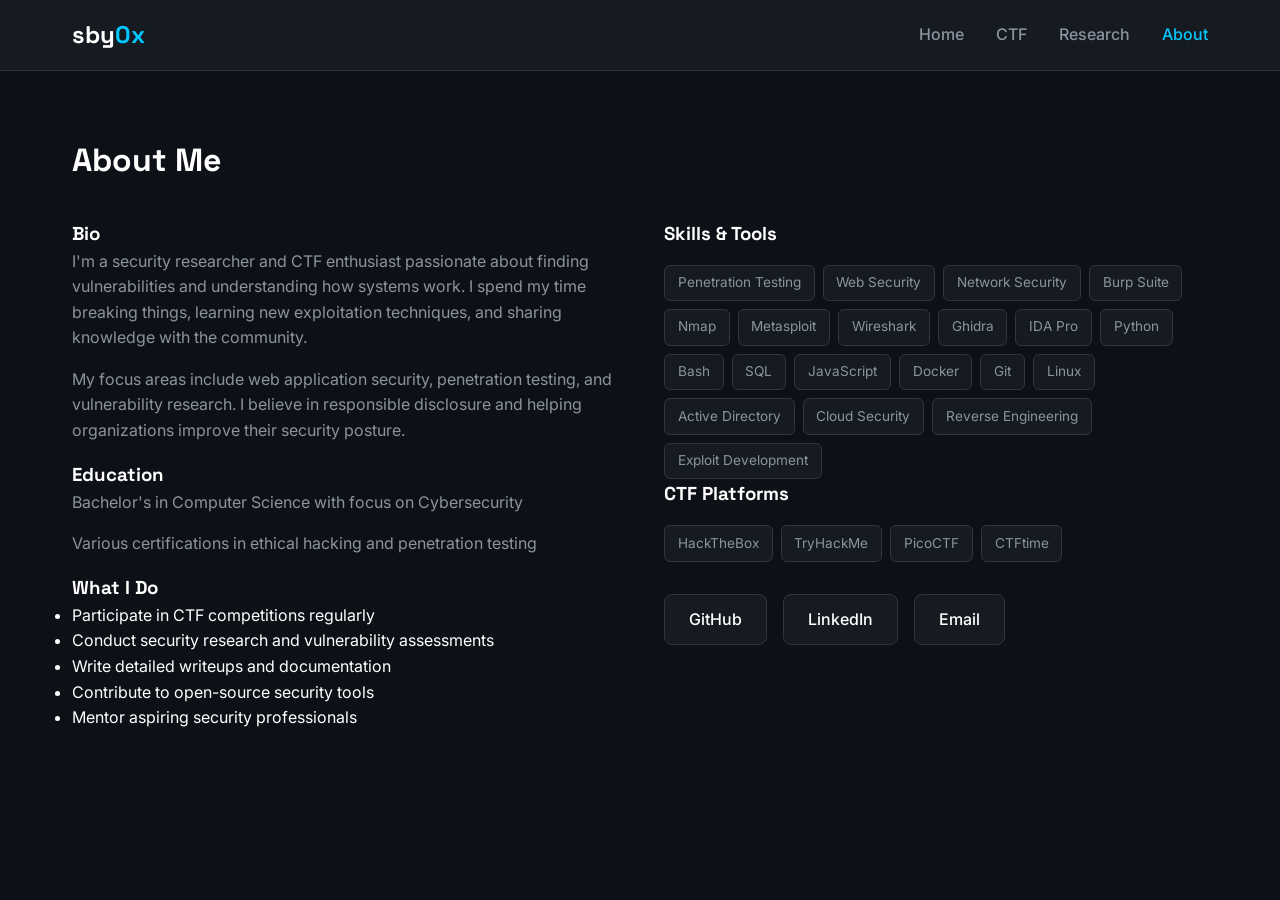
==== about.html @ 7ad6bf6d "My-website (copied layout of last website with explored HTML depth)" ====
<!DOCTYPE html>
<html lang="en">
<head>
  <meta charset="UTF-8">
  <meta name="viewport" content="width=device-width, initial-scale=1.0">
  <title>About - seby0x.dev</title>
  <link rel="stylesheet" href="css/styles.css">
</head>
<body>
  <nav>
    <div class="container nav-content">
      <a href="index.html" class="brand">
        <span class="sby">sby</span><span class="hex">0x</span>
      </a>
      <div class="nav-links">
        <a href="index.html">Home</a>
        <a href="ctf.html">CTF</a>
        <a href="research.html">Research</a>
        <a href="about.html" class="active">About</a>
      </div>
    </div>
  </nav>

  <section class="section">
    <div class="container">
      <h1 class="section-title">About Me</h1>
      
      <div class="about-content">
        <div class="about-text">
          <h3>Bio</h3>
          <p>I'm a security researcher and CTF enthusiast passionate about finding vulnerabilities and understanding how systems work. I spend my time breaking things, learning new exploitation techniques, and sharing knowledge with the community.</p>
          <p>My focus areas include web application security, penetration testing, and vulnerability research. I believe in responsible disclosure and helping organizations improve their security posture.</p>
          
          <h3>Education</h3>
          <p>Bachelor's in Computer Science with focus on Cybersecurity</p>
          <p>Various certifications in ethical hacking and penetration testing</p>
          
          <h3>What I Do</h3>
          <ul>
            <li>Participate in CTF competitions regularly</li>
            <li>Conduct security research and vulnerability assessments</li>
            <li>Write detailed writeups and documentation</li>
            <li>Contribute to open-source security tools</li>
            <li>Mentor aspiring security professionals</li>
          </ul>
        </div>
        
        <div class="about-skills">
          <h3>Skills & Tools</h3>
          <div class="skills-list">
            <span class="skill-tag">Penetration Testing</span>
            <span class="skill-tag">Web Security</span>
            <span class="skill-tag">Network Security</span>
            <span class="skill-tag">Burp Suite</span>
            <span class="skill-tag">Nmap</span>
            <span class="skill-tag">Metasploit</span>
            <span class="skill-tag">Wireshark</span>
            <span class="skill-tag">Ghidra</span>
            <span class="skill-tag">IDA Pro</span>
            <span class="skill-tag">Python</span>
            <span class="skill-tag">Bash</span>
            <span class="skill-tag">SQL</span>
            <span class="skill-tag">JavaScript</span>
            <span class="skill-tag">Docker</span>
            <span class="skill-tag">Git</span>
            <span class="skill-tag">Linux</span>
            <span class="skill-tag">Active Directory</span>
            <span class="skill-tag">Cloud Security</span>
            <span class="skill-tag">Reverse Engineering</span>
            <span class="skill-tag">Exploit Development</span>
          </div>
          
          <h3>CTF Platforms</h3>
          <div class="skills-list">
            <span class="skill-tag">HackTheBox</span>
            <span class="skill-tag">TryHackMe</span>
            <span class="skill-tag">PicoCTF</span>
            <span class="skill-tag">CTFtime</span>
          </div>
          
          <div class="contact-links">
            <a href="https://github.com/seby0x" target="_blank" class="contact-btn">
              GitHub
            </a>
            <a href="https://linkedin.com/in/seby0x" target="_blank" class="contact-btn">
              LinkedIn
            </a>
            <a href="mailto:contact@seby0x.dev" class="contact-btn">
              Email
            </a>
          </div>
        </div>
      </div>
    </div>
  </section>
</body>
</html>
---- css/styles.css ----
@import url('https://fonts.googleapis.com/css2?family=Inter:wght@400;500;600&family=JetBrains+Mono:wght@400;500&family=Space+Grotesk:wght@500;600;700&display=swap');

:root {
  --bg-primary: #0d1117;
  --bg-card: #161b22;
  --accent-cyan: #00c8ff;
  --severity-high: #f85149;
  --severity-low: #3fb950;
  --text-primary: #ffffff;
  --text-secondary: #8b949e;
  --border-color: #30363d;
}

* {
  margin: 0;
  padding: 0;
  box-sizing: border-box;
}

body {
  font-family: 'Inter', sans-serif;
  background-color: var(--bg-primary);
  color: var(--text-primary);
  line-height: 1.6;
}

h1, h2, h3, h4, h5, h6 {
  font-family: 'Space Grotesk', sans-serif;
}

code, pre {
  font-family: 'JetBrains Mono', monospace;
}

a {
  color: var(--accent-cyan);
  text-decoration: none;
  transition: opacity 0.2s;
}

a:hover {
  opacity: 0.8;
}

.container {
  max-width: 1200px;
  margin: 0 auto;
  padding: 0 2rem;
}

nav {
  background-color: var(--bg-card);
  border-bottom: 1px solid var(--border-color);
  padding: 1rem 0;
  position: sticky;
  top: 0;
  z-index: 100;
}

.nav-content {
  display: flex;
  justify-content: space-between;
  align-items: center;
}

.brand {
  font-family: 'Space Grotesk', sans-serif;
  font-size: 1.5rem;
  font-weight: 700;
  color: var(--text-primary);
}

.brand .sby {
  color: #ffffff;
}

.brand .hex {
  color: var(--accent-cyan);
}

.nav-links {
  display: flex;
  gap: 2rem;
}

.nav-links a {
  color: var(--text-secondary);
  font-weight: 500;
}

.nav-links a:hover,
.nav-links a.active {
  color: var(--accent-cyan);
}

.hero {
  padding: 6rem 0;
  text-align: center;
}

.hero h1 {
  font-size: 3.5rem;
  margin-bottom: 1rem;
  line-height: 1.2;
}

.hero .tagline {
  font-size: 1.25rem;
  color: var(--text-secondary);
  margin-bottom: 2rem;
}

.section {
  padding: 4rem 0;
}

.section-title {
  font-size: 2rem;
  margin-bottom: 2rem;
  color: var(--text-primary);
}

.card-grid {
  display: grid;
  grid-template-columns: repeat(auto-fill, minmax(320px, 1fr));
  gap: 1.5rem;
}

.card {
  background-color: var(--bg-card);
  border: 1px solid var(--border-color);
  border-radius: 8px;
  padding: 1.5rem;
  transition: transform 0.2s, border-color 0.2s;
}

.card:hover {
  transform: translateY(-4px);
  border-color: var(--accent-cyan);
}

.card-title {
  font-size: 1.25rem;
  font-weight: 600;
  margin-bottom: 0.5rem;
  font-family: 'Space Grotesk', sans-serif;
}

.card-description {
  color: var(--text-secondary);
  font-size: 0.95rem;
  margin-bottom: 1rem;
}

.card-meta {
  display: flex;
  gap: 0.75rem;
  flex-wrap: wrap;
}

.badge {
  display: inline-block;
  padding: 0.25rem 0.75rem;
  border-radius: 9999px;
  font-size: 0.8rem;
  font-weight: 500;
  font-family: 'JetBrains Mono', monospace;
}

.badge-cyan {
  background-color: rgba(0, 200, 255, 0.15);
  color: var(--accent-cyan);
}

.badge-red {
  background-color: rgba(248, 81, 73, 0.15);
  color: var(--severity-high);
}

.badge-green {
  background-color: rgba(63, 185, 80, 0.15);
  color: var(--severity-low);
}

.badge-gray {
  background-color: rgba(139, 148, 158, 0.15);
  color: var(--text-secondary);
}

.filters {
  display: flex;
  gap: 1rem;
  margin-bottom: 2rem;
  flex-wrap: wrap;
}

.search-bar {
  width: 100%;
  max-width: 400px;
  padding: 0.75rem 1rem;
  background-color: var(--bg-card);
  border: 1px solid var(--border-color);
  border-radius: 8px;
  color: var(--text-primary);
  font-family: 'Inter', sans-serif;
  font-size: 1rem;
  margin-bottom: 2rem;
}

.search-bar:focus {
  outline: none;
  border-color: var(--accent-cyan);
}

.filter-btn {
  padding: 0.5rem 1rem;
  background-color: var(--bg-card);
  border: 1px solid var(--border-color);
  border-radius: 6px;
  color: var(--text-secondary);
  cursor: pointer;
  font-family: 'Inter', sans-serif;
  font-size: 0.9rem;
  transition: all 0.2s;
}

.filter-btn:hover,
.filter-btn.active {
  background-color: var(--accent-cyan);
  color: var(--bg-primary);
  border-color: var(--accent-cyan);
}

.tools-grid {
  display: grid;
  grid-template-columns: repeat(auto-fill, minmax(200px, 1fr));
  gap: 1rem;
}

.tool-item {
  background-color: var(--bg-card);
  border: 1px solid var(--border-color);
  border-radius: 6px;
  padding: 1rem;
  text-align: center;
  font-family: 'JetBrains Mono', monospace;
  font-size: 0.9rem;
}

.about-content {
  display: grid;
  grid-template-columns: 1fr 1fr;
  gap: 3rem;
}

.about-text p {
  color: var(--text-secondary);
  margin-bottom: 1rem;
}

.skills-list {
  display: flex;
  flex-wrap: wrap;
  gap: 0.5rem;
  margin-top: 1rem;
}

.skill-tag {
  background-color: var(--bg-card);
  border: 1px solid var(--border-color);
  padding: 0.4rem 0.8rem;
  border-radius: 6px;
  font-size: 0.85rem;
  color: var(--text-secondary);
}

.contact-links {
  display: flex;
  gap: 1rem;
  margin-top: 2rem;
}

.contact-btn {
  display: inline-flex;
  align-items: center;
  gap: 0.5rem;
  padding: 0.75rem 1.5rem;
  background-color: var(--bg-card);
  border: 1px solid var(--border-color);
  border-radius: 8px;
  color: var(--text-primary);
  font-weight: 500;
  transition: all 0.2s;
}

.contact-btn:hover {
  border-color: var(--accent-cyan);
  color: var(--accent-cyan);
}

.writeup-content {
  max-width: 800px;
  margin: 0 auto;
}

.writeup-header {
  margin-bottom: 3rem;
  padding-bottom: 2rem;
  border-bottom: 1px solid var(--border-color);
}

.writeup-title {
  font-size: 2.5rem;
  margin-bottom: 1rem;
}

.writeup-meta {
  display: flex;
  gap: 1rem;
  flex-wrap: wrap;
}

.writeup-section {
  margin-bottom: 3rem;
}

.writeup-section h3 {
  font-size: 1.5rem;
  margin-bottom: 1rem;
  color: var(--accent-cyan);
}

.writeup-section p {
  color: var(--text-secondary);
  margin-bottom: 1rem;
}

.writeup-section ul {
  color: var(--text-secondary);
  margin-left: 1.5rem;
  margin-bottom: 1rem;
}

.writeup-section li {
  margin-bottom: 0.5rem;
}

.code-block {
  background-color: var(--bg-card);
  border: 1px solid var(--border-color);
  border-radius: 8px;
  padding: 1.5rem;
  margin: 1rem 0;
  overflow-x: auto;
}

.code-block code {
  color: var(--text-secondary);
  font-size: 0.9rem;
}

.code-block code::before {
  content: '$ ';
  color: var(--accent-cyan);
}

.remediation-box {
  background-color: rgba(63, 185, 80, 0.1);
  border: 1px solid var(--severity-low);
  border-radius: 8px;
  padding: 1.5rem;
  margin: 2rem 0;
}

.remediation-box h4 {
  color: var(--severity-low);
  margin-bottom: 0.5rem;
}

@media (max-width: 768px) {
  .hero h1 {
    font-size: 2.5rem;
  }
  
  .about-content {
    grid-template-columns: 1fr;
  }
  
  .nav-links {
    gap: 1rem;
  }
  
  .card-grid {
    grid-template-columns: 1fr;
  }
}
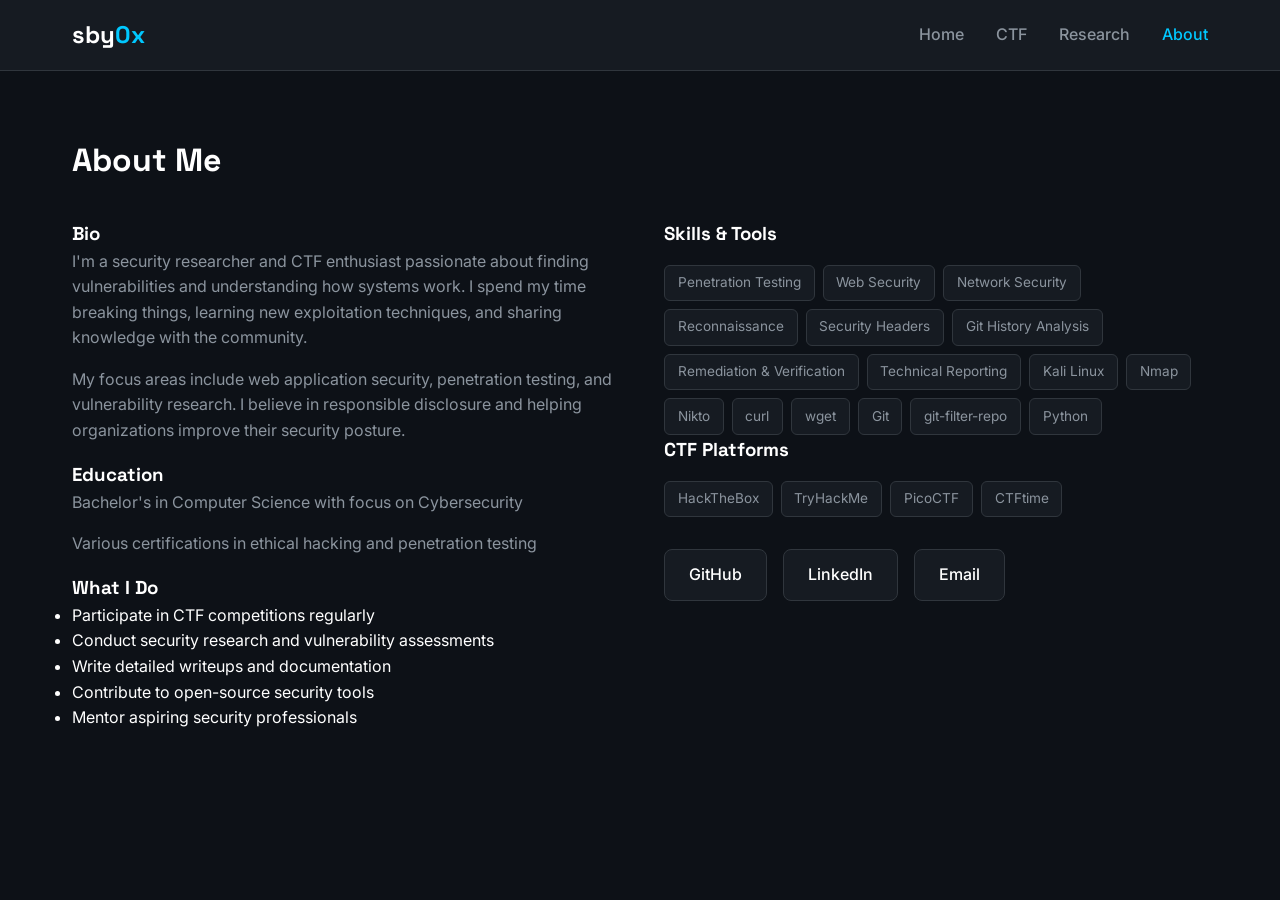
==== commit f0c09503: "upadting the ulr website writeup. dividing sections between live website tests and local - with pers" ====
--- a/about.html
+++ b/about.html
@@ -51,23 +51,19 @@
             <span class="skill-tag">Penetration Testing</span>
             <span class="skill-tag">Web Security</span>
             <span class="skill-tag">Network Security</span>
-            <span class="skill-tag">Burp Suite</span>
+            <span class="skill-tag">Reconnaissance</span>
+            <span class="skill-tag">Security Headers</span>
+            <span class="skill-tag">Git History Analysis</span>
+            <span class="skill-tag">Remediation &amp; Verification</span>
+            <span class="skill-tag">Technical Reporting</span>
+            <span class="skill-tag">Kali Linux</span>
             <span class="skill-tag">Nmap</span>
-            <span class="skill-tag">Metasploit</span>
-            <span class="skill-tag">Wireshark</span>
-            <span class="skill-tag">Ghidra</span>
-            <span class="skill-tag">IDA Pro</span>
+            <span class="skill-tag">Nikto</span>
+            <span class="skill-tag">curl</span>
+            <span class="skill-tag">wget</span>
+            <span class="skill-tag">Git</span>
+            <span class="skill-tag">git-filter-repo</span>
             <span class="skill-tag">Python</span>
-            <span class="skill-tag">Bash</span>
-            <span class="skill-tag">SQL</span>
-            <span class="skill-tag">JavaScript</span>
-            <span class="skill-tag">Docker</span>
-            <span class="skill-tag">Git</span>
-            <span class="skill-tag">Linux</span>
-            <span class="skill-tag">Active Directory</span>
-            <span class="skill-tag">Cloud Security</span>
-            <span class="skill-tag">Reverse Engineering</span>
-            <span class="skill-tag">Exploit Development</span>
           </div>
           
           <h3>CTF Platforms</h3>
@@ -79,10 +75,10 @@
           </div>
           
           <div class="contact-links">
-            <a href="https://github.com/seby0x" target="_blank" class="contact-btn">
+            <a href="https://github.com/seby0x" target="_blank" rel="noopener noreferrer" class="contact-btn">
               GitHub
             </a>
-            <a href="https://linkedin.com/in/seby0x" target="_blank" class="contact-btn">
+            <a href="https://linkedin.com/in/seby0x" target="_blank" rel="noopener noreferrer" class="contact-btn">
               LinkedIn
             </a>
             <a href="mailto:contact@seby0x.dev" class="contact-btn">
--- a/css/styles.css
+++ b/css/styles.css
@@ -6,6 +6,9 @@
   --accent-cyan: #00c8ff;
   --severity-high: #f85149;
   --severity-low: #3fb950;
+  --severity-orange: #f0883e;
+  --severity-yellow: #d29922;
+  --severity-blue: #58a6ff;
   --text-primary: #ffffff;
   --text-secondary: #8b949e;
   --border-color: #30363d;
@@ -118,6 +121,11 @@
   font-size: 2rem;
   margin-bottom: 2rem;
   color: var(--text-primary);
+}
+
+.page-intro {
+  color: var(--text-secondary);
+  margin-bottom: 2rem;
 }
 
 .card-grid {
@@ -187,6 +195,21 @@
   color: var(--text-secondary);
 }
 
+.badge-orange {
+  background-color: rgba(240, 136, 62, 0.15);
+  color: var(--severity-orange);
+}
+
+.badge-yellow {
+  background-color: rgba(210, 153, 34, 0.15);
+  color: var(--severity-yellow);
+}
+
+.badge-blue {
+  background-color: rgba(88, 166, 255, 0.15);
+  color: var(--severity-blue);
+}
+
 .filters {
   display: flex;
   gap: 1rem;
@@ -375,6 +398,160 @@
 .remediation-box h4 {
   color: var(--severity-low);
   margin-bottom: 0.5rem;
+}
+
+.remediation-box p,
+.remediation-box li {
+  color: var(--text-secondary);
+}
+
+.remediation-box ul {
+  margin-left: 1.5rem;
+  margin-bottom: 1rem;
+}
+
+.writeup-subtitle {
+  font-size: 1.25rem;
+  color: var(--text-secondary);
+  margin-bottom: 1.5rem;
+}
+
+.overview-grid {
+  display: grid;
+  grid-template-columns: repeat(auto-fill, minmax(220px, 1fr));
+  gap: 1rem;
+}
+
+.overview-item {
+  background-color: var(--bg-card);
+  border: 1px solid var(--border-color);
+  border-radius: 8px;
+  padding: 1rem 1.25rem;
+}
+
+.overview-label {
+  display: block;
+  font-family: 'JetBrains Mono', monospace;
+  font-size: 0.8rem;
+  color: var(--accent-cyan);
+  text-transform: uppercase;
+  margin-bottom: 0.25rem;
+}
+
+.overview-item p {
+  margin-bottom: 0;
+}
+
+.severity-summary {
+  display: flex;
+  gap: 0.75rem;
+  flex-wrap: wrap;
+  margin-top: 1rem;
+}
+
+.finding-card {
+  background-color: var(--bg-card);
+  border: 1px solid var(--border-color);
+  border-left: 4px solid var(--text-secondary);
+  border-radius: 8px;
+  padding: 1.5rem;
+  margin-bottom: 1.5rem;
+}
+
+.finding-card.critical { border-left-color: var(--severity-high); }
+.finding-card.high { border-left-color: var(--severity-orange); }
+.finding-card.medium { border-left-color: var(--severity-yellow); }
+.finding-card.low { border-left-color: var(--severity-blue); }
+
+.finding-header {
+  display: flex;
+  justify-content: space-between;
+  align-items: flex-start;
+  gap: 1rem;
+  margin-bottom: 1rem;
+}
+
+.finding-id {
+  font-family: 'JetBrains Mono', monospace;
+  font-size: 0.85rem;
+  color: var(--accent-cyan);
+}
+
+.finding-title {
+  font-size: 1.2rem;
+  font-weight: 600;
+}
+
+.finding-field {
+  margin-bottom: 1rem;
+}
+
+.finding-field:last-child {
+  margin-bottom: 0;
+}
+
+.finding-label {
+  display: block;
+  font-family: 'Space Grotesk', sans-serif;
+  font-weight: 600;
+  font-size: 0.9rem;
+  color: var(--text-primary);
+  margin-bottom: 0.25rem;
+}
+
+.writeup-section .finding-field p,
+.finding-field p {
+  margin-bottom: 0.5rem;
+}
+
+.finding-field ul {
+  margin-bottom: 0.5rem;
+}
+
+.output-block {
+  background-color: var(--bg-primary);
+  border: 1px solid var(--border-color);
+  border-radius: 8px;
+  padding: 1rem 1.5rem;
+  margin: 0.5rem 0;
+  overflow-x: auto;
+  color: var(--text-secondary);
+  font-size: 0.85rem;
+}
+
+.finding-card .code-block {
+  background-color: var(--bg-primary);
+  padding: 1rem 1.5rem;
+  margin: 0.5rem 0;
+}
+
+.lessons-list {
+  counter-reset: lesson;
+  list-style: none;
+}
+
+.writeup-section .lessons-list {
+  margin-left: 0;
+}
+
+.lessons-list li {
+  counter-increment: lesson;
+  background-color: var(--bg-card);
+  border: 1px solid var(--border-color);
+  border-radius: 8px;
+  padding: 1.25rem 1.5rem;
+  margin-bottom: 1rem;
+}
+
+.lessons-list li::before {
+  content: counter(lesson, decimal-leading-zero);
+  font-family: 'JetBrains Mono', monospace;
+  color: var(--accent-cyan);
+  margin-right: 0.75rem;
+}
+
+.lessons-list strong {
+  color: var(--text-primary);
 }
 
 @media (max-width: 768px) {
@@ -393,4 +570,8 @@
   .card-grid {
     grid-template-columns: 1fr;
   }
-}
+
+  .finding-header {
+    flex-direction: column;
+  }
+}
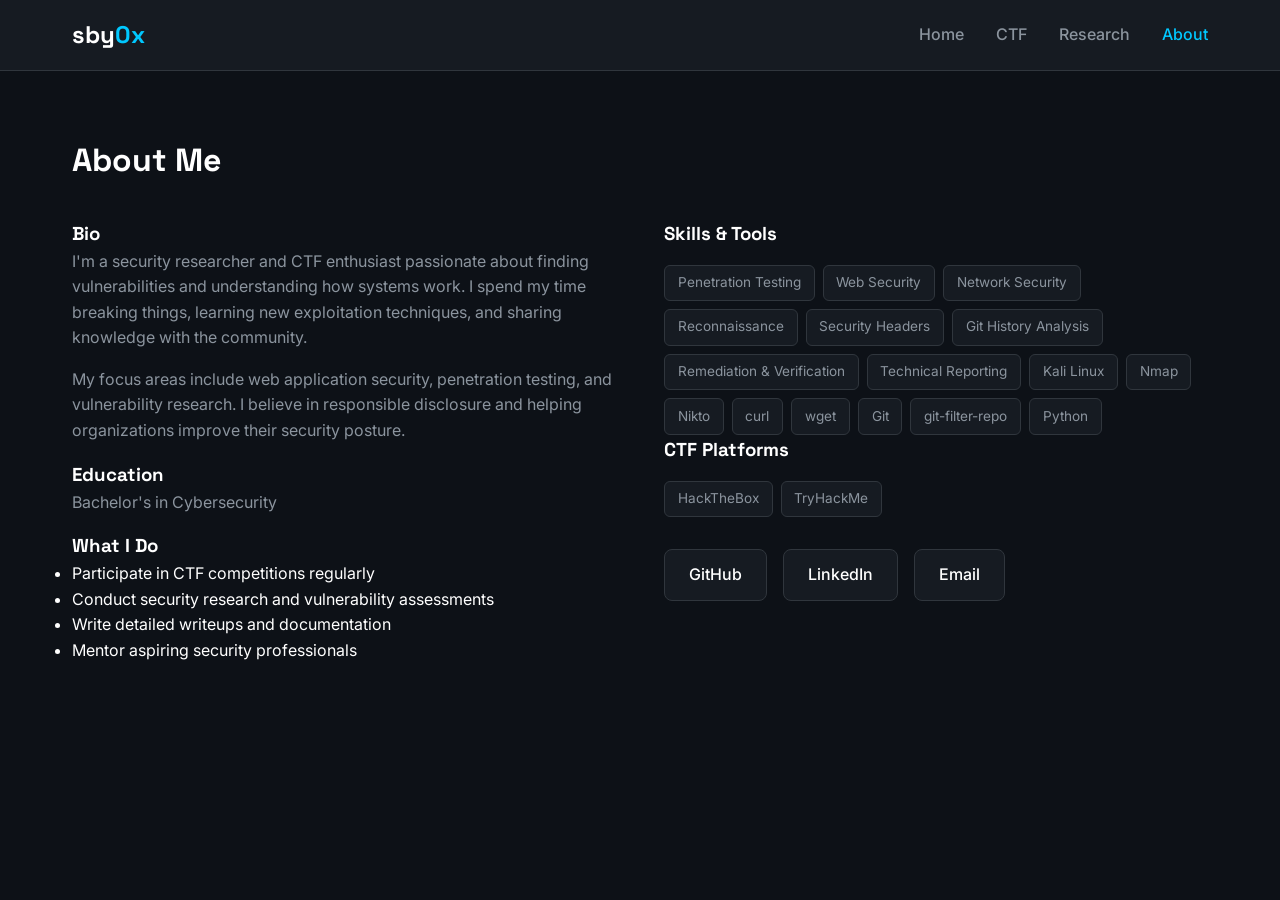
==== commit 3132d920: "re-writing about me section. Fixing social platform links (would show a blank page due to invalid li" ====
--- a/about.html
+++ b/about.html
@@ -32,15 +32,13 @@
           <p>My focus areas include web application security, penetration testing, and vulnerability research. I believe in responsible disclosure and helping organizations improve their security posture.</p>
           
           <h3>Education</h3>
-          <p>Bachelor's in Computer Science with focus on Cybersecurity</p>
-          <p>Various certifications in ethical hacking and penetration testing</p>
+          <p>Bachelor's in Cybersecurity</p>
           
           <h3>What I Do</h3>
           <ul>
             <li>Participate in CTF competitions regularly</li>
             <li>Conduct security research and vulnerability assessments</li>
             <li>Write detailed writeups and documentation</li>
-            <li>Contribute to open-source security tools</li>
             <li>Mentor aspiring security professionals</li>
           </ul>
         </div>
@@ -70,18 +68,16 @@
           <div class="skills-list">
             <span class="skill-tag">HackTheBox</span>
             <span class="skill-tag">TryHackMe</span>
-            <span class="skill-tag">PicoCTF</span>
-            <span class="skill-tag">CTFtime</span>
           </div>
           
           <div class="contact-links">
-            <a href="https://github.com/seby0x" target="_blank" rel="noopener noreferrer" class="contact-btn">
+            <a href="https://github.com/Seugene0x" target="_blank" rel="noopener noreferrer" class="contact-btn">
               GitHub
             </a>
-            <a href="https://linkedin.com/in/seby0x" target="_blank" rel="noopener noreferrer" class="contact-btn">
+            <a href="https://www.linkedin.com/in/sebastian-eugene-2a9839396/" target="_blank" rel="noopener noreferrer" class="contact-btn">
               LinkedIn
             </a>
-            <a href="mailto:contact@seby0x.dev" class="contact-btn">
+            <a href="mailto:Seugene.0x@gmail.com" class="contact-btn">
               Email
             </a>
           </div>
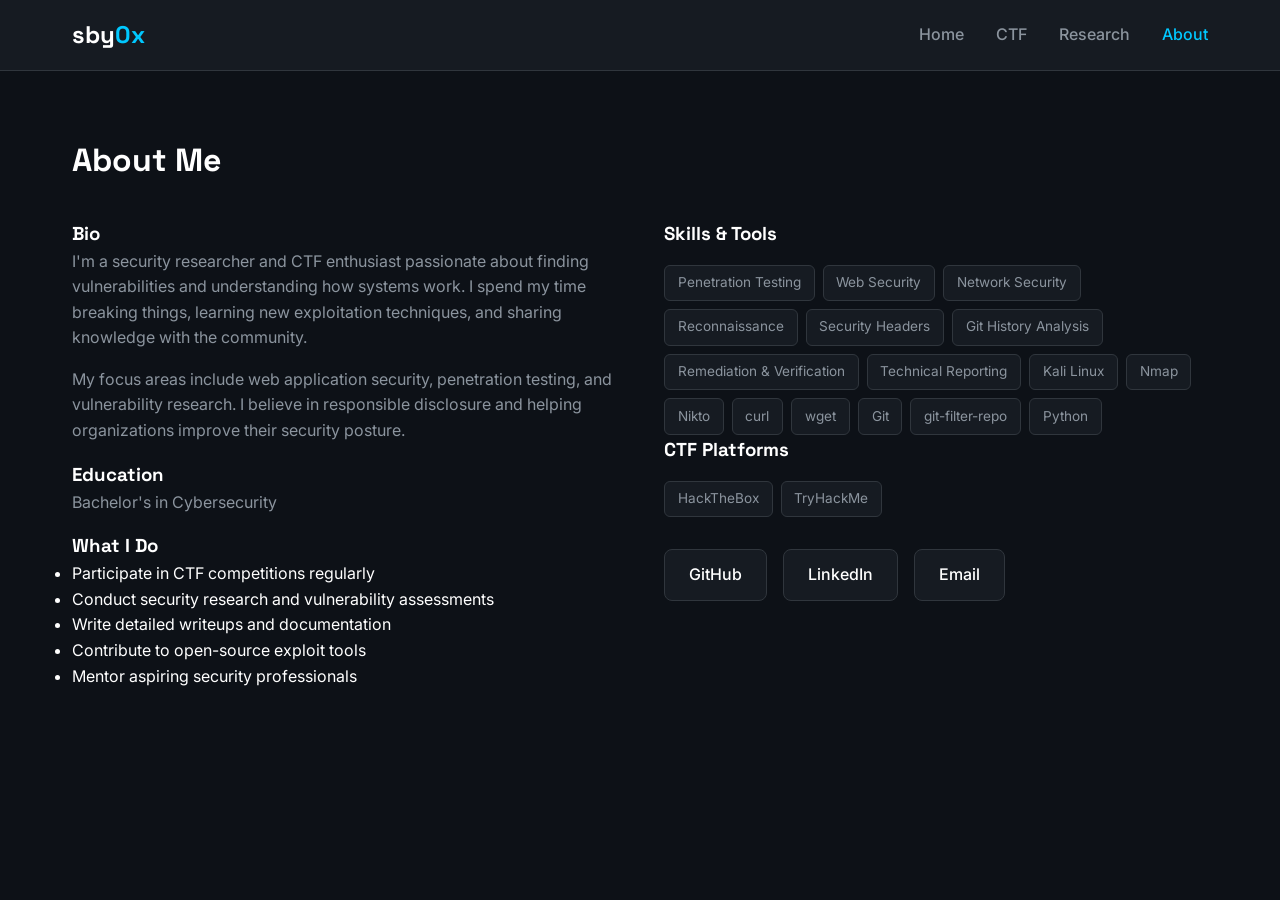
==== commit 1333edc0: "Bug report on Nikto added to research page. Adding new filter button for contributions made to tools" ====
--- a/about.html
+++ b/about.html
@@ -39,6 +39,7 @@
             <li>Participate in CTF competitions regularly</li>
             <li>Conduct security research and vulnerability assessments</li>
             <li>Write detailed writeups and documentation</li>
+            <li>Contribute to open-source exploit tools</li>
             <li>Mentor aspiring security professionals</li>
           </ul>
         </div>
--- a/css/styles.css
+++ b/css/styles.css
@@ -164,6 +164,18 @@
   display: flex;
   gap: 0.75rem;
   flex-wrap: wrap;
+}
+
+.card-actions {
+  display: flex;
+  gap: 0.75rem;
+  flex-wrap: wrap;
+  margin-top: 1.25rem;
+}
+
+.card-actions .contact-btn {
+  padding: 0.5rem 0.875rem;
+  font-size: 0.85rem;
 }
 
 .badge {
